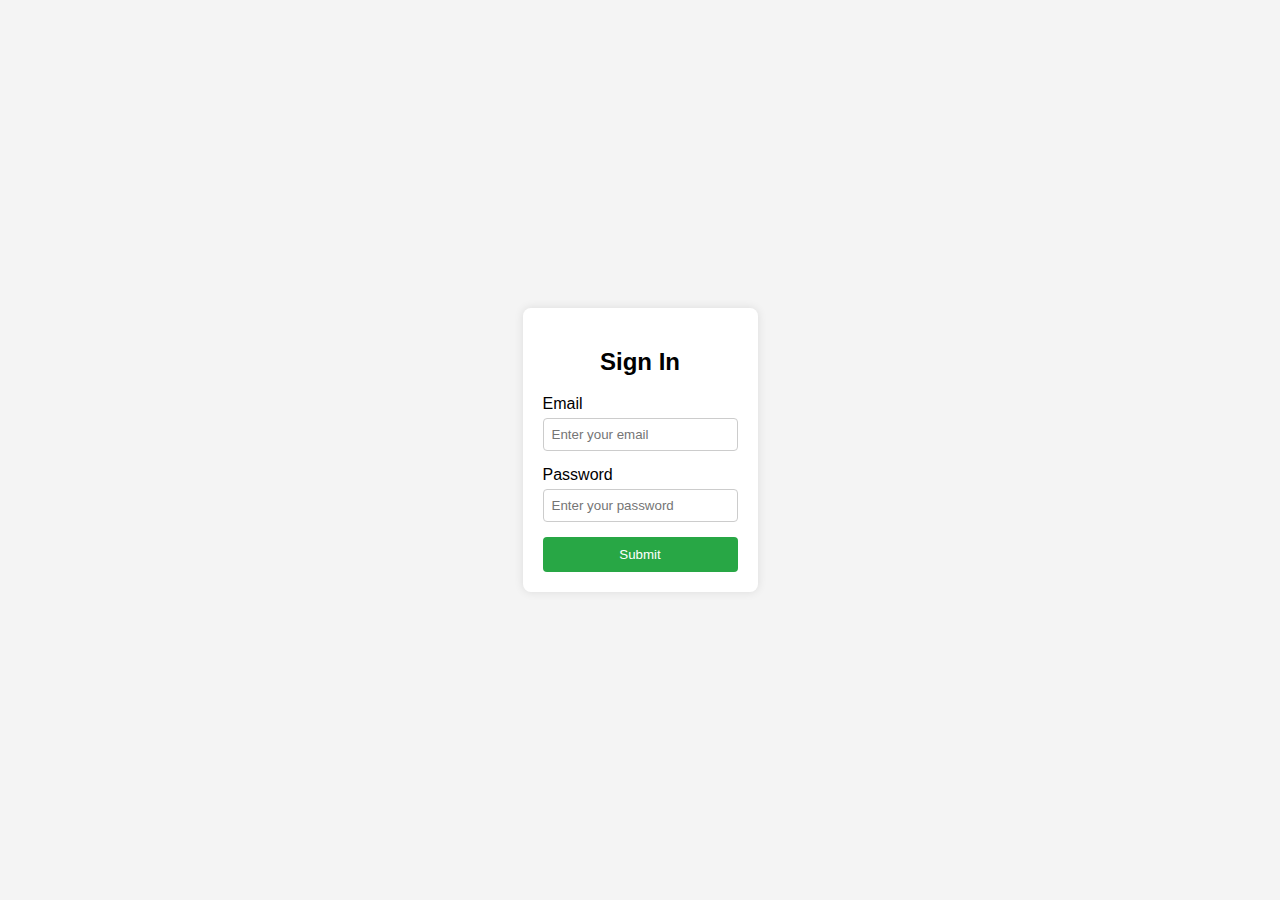
==== login/index.html @ acf64fb3 "first commit" ====
<!DOCTYPE html>
<html lang="en">
<head>
    <meta charset="UTF-8">
    <meta name="viewport" content="width=device-width, initial-scale=1.0">
    <link rel="stylesheet" href="/login/css/style.css">
    <title>LOGIN-PAGE</title>
</head>
<body>
    <div class="container">
        <h2>Sign In</h2>
        <form id="signInForm">
            <div class="input-group">
                <label for="email">Email</label>
                <input type="email" id="email" name="email" placeholder="Enter your email">
            </div>
            <div class="input-group">
                <label for="password">Password</label>
                <input type="password" id="password" name="password" placeholder="Enter your password">
            </div>
            <div class="warning" id="warning">Please fill in all the details</div>
            <button type="button" class="submit-btn" onclick="signIn()">Submit</button>
        </form>
        
    </div>
<script src="/login/js/script.js"></script>
</body>
</html>
---- login/css/style.css ----
body {
    font-family: Arial, sans-serif;
    display: flex;
    justify-content: center;
    align-items: center;
    height: 100vh;
    margin: 0;
    background-color: #f4f4f4;
}
.container {
    background-color: white;
    padding: 20px;
    border-radius: 8px;
    box-shadow: 0 0 10px rgba(0, 0, 0, 0.1);
}
.container h2 {
    text-align: center;
}
.input-group {
    margin-bottom: 15px;
}
.input-group label {
    display: block;
    margin-bottom: 5px;
}
.input-group input {
    /* width: 100%; */
    padding: 8px;
    border: 1px solid #ccc;
    border-radius: 4px;
}
.warning {
    color: red;
    display: none;
    margin-bottom: 15px;
}
.submit-btn {
    width: 100%;
    padding: 10px;
    background-color: #28a745;
    color: white;
    border: none;
    border-radius: 4px;
    cursor: pointer;
}
.submit-btn:hover {
    background-color: #218838;
}
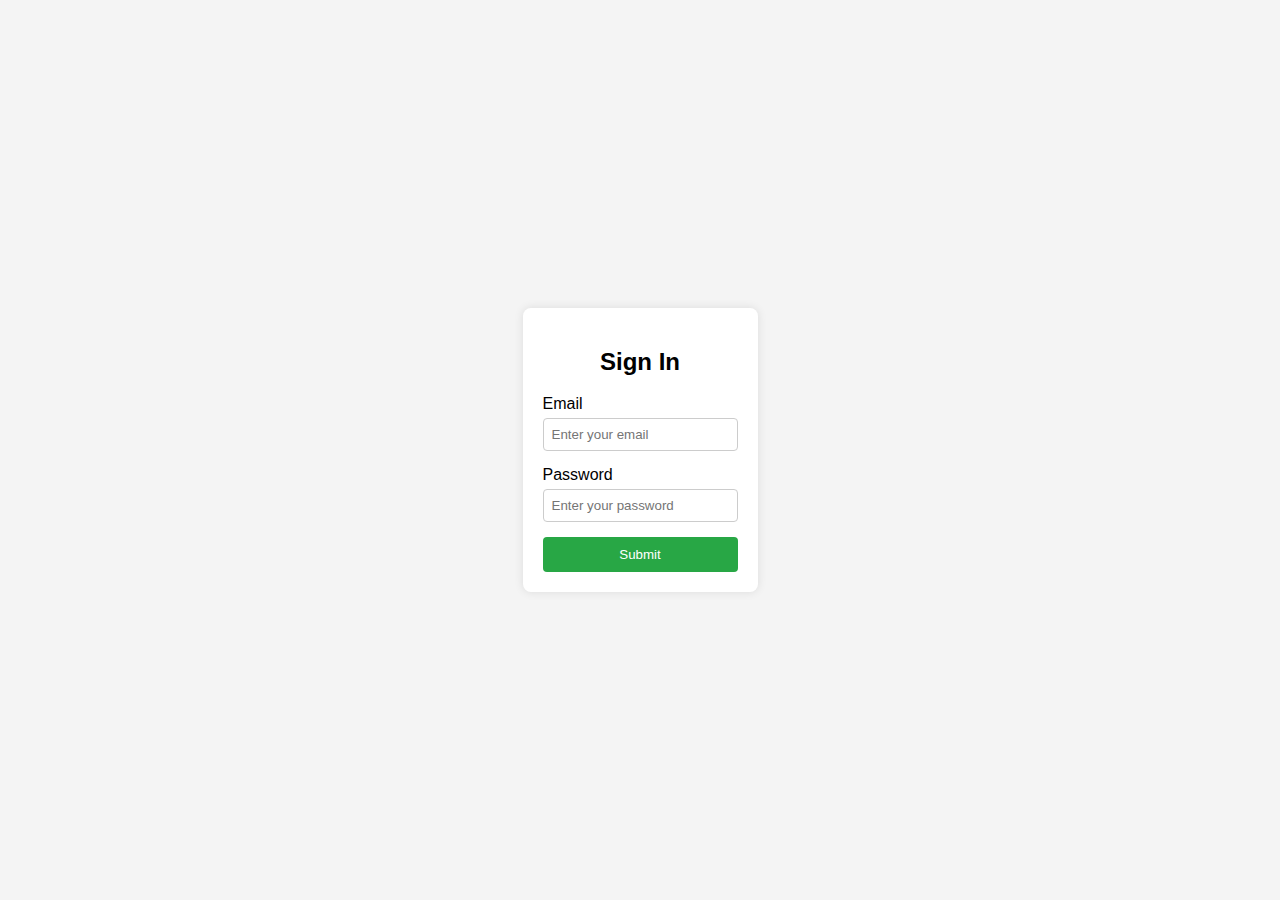
==== commit b6e1f7c4: "updated css link" ====
--- a/login/index.html
+++ b/login/index.html
@@ -1,9 +1,9 @@
-<!DOCTYPE html>
+<!doctype html>
 <html lang="en">
 <head>
     <meta charset="UTF-8">
     <meta name="viewport" content="width=device-width, initial-scale=1.0">
-    <link rel="stylesheet" href="/login/css/style.css">
+    <link rel="stylesheet" href="../login/css/style.css">
     <title>LOGIN-PAGE</title>
 </head>
 <body>
